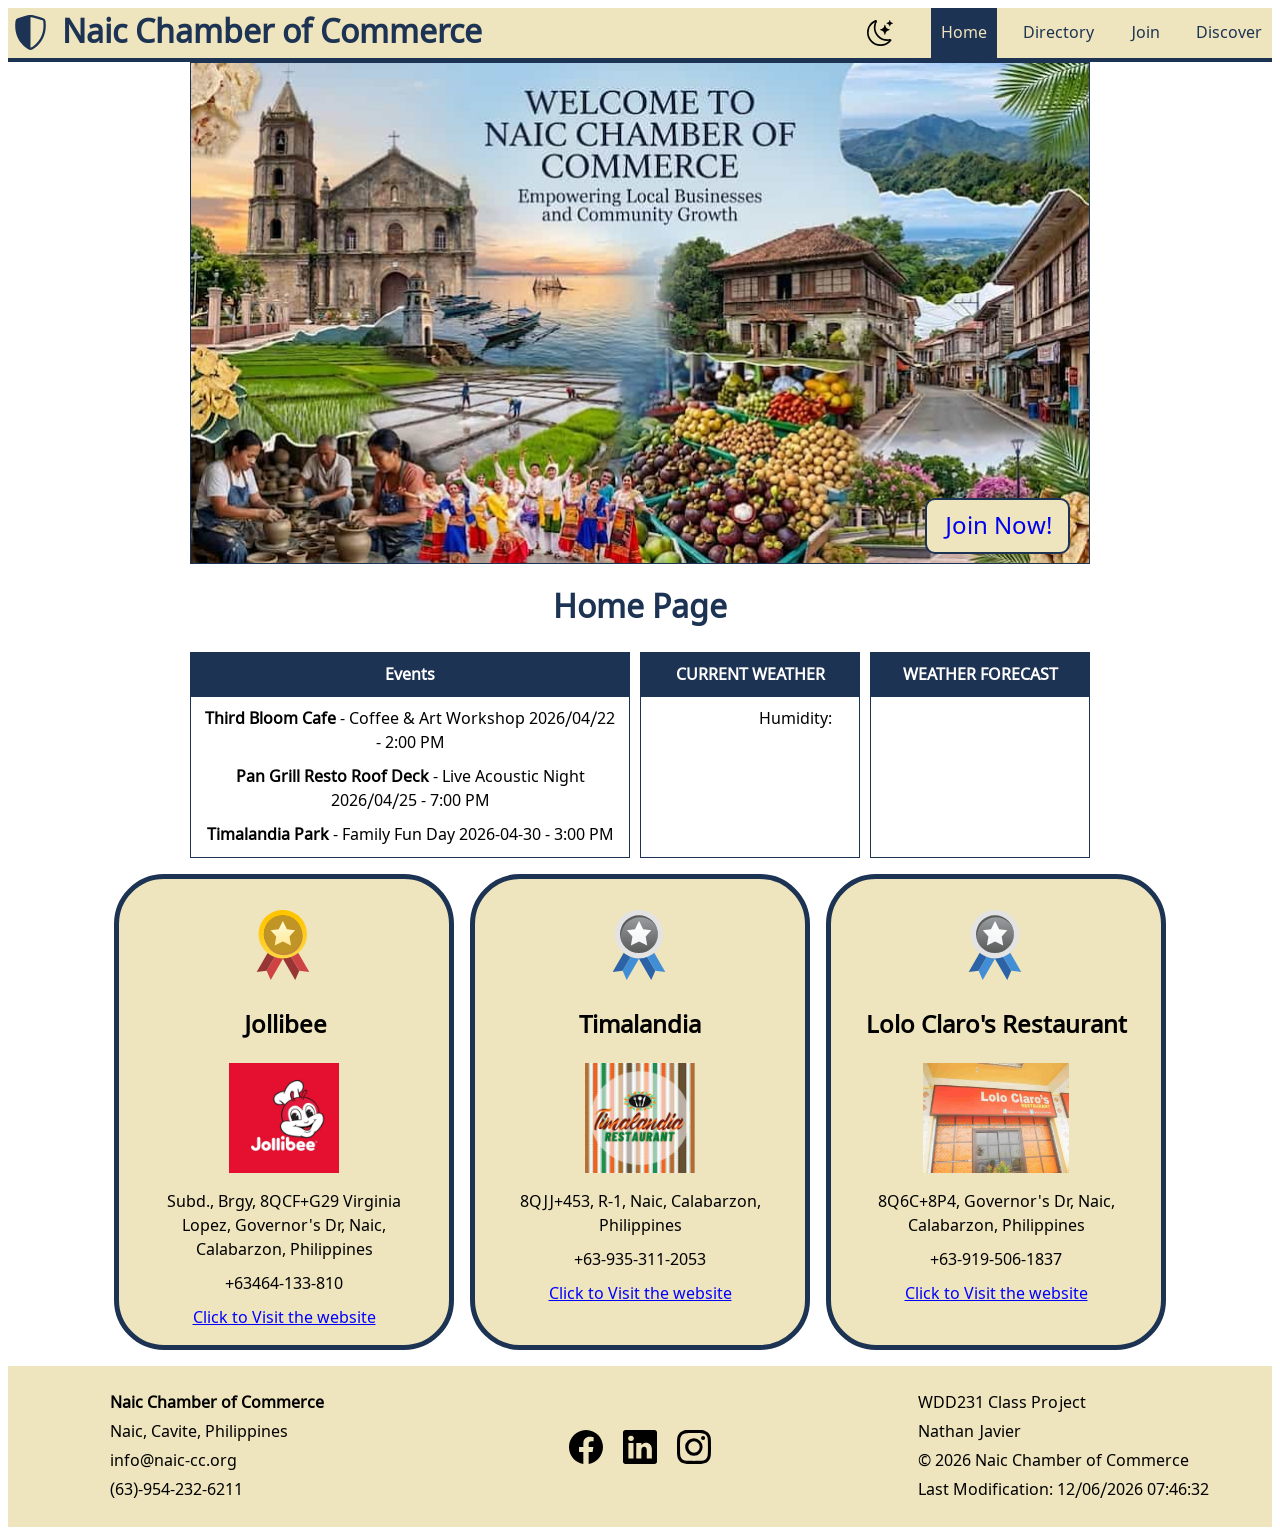
==== chamber/index.html @ 7223b31a "index changes" ====
<!DOCTYPE html>
<html lang="en">
<head>
    <meta charset="UTF-8">
    <meta name="viewport" content="width=device-width, initial-scale=1.0">
    <title>Naic Chamber Index Page</title>
    <meta name="author" content="Nathan Javier">
    <meta name="description" content="Home page of Naic Chamber of Commerce, Index Project of wdd-231 that showcase using the Api">
    <meta  property="og:title" content="Nathan Javier">
    <meta  property="og:description" content="Index Home Pages of Naic Chamber of Commerce.">
    <meta  property="og:image" content="https://theophilox.github.io/wdd231/chamber/images/naic-og.jpg">
    <meta  property="og:url" content="https://theophilox.github.io/wdd231/chamber/directory.html">
    <link rel="stylesheet" href="styles/normalize.css">
    <link rel="stylesheet" href="styles/base.css">
    <link rel="stylesheet" href="styles/larger.css">
    <script src="scripts/getdate.js" defer></script>
    <script src="scripts/navigation.js" defer></script>
    <script src="scripts/spotlight.js" defer></script>
    <script src="scripts/weather.js" defer></script>
    <script src="scripts/forecast.js" defer></script>
    <script src="scripts/events.js" defer></script>
    <link rel="icon" href="favicon.ico">
    <link rel="preconnect" href="https://fonts.googleapis.com">
    <link rel="preconnect" href="https://fonts.gstatic.com" crossorigin>
    <link href="https://fonts.googleapis.com/css2?family=Noto+Sans+Math&display=swap" rel="stylesheet">
</head>
<body>
    <header>
        <img src="images/naic-logo.svg" alt="site logo" width="24" height="24">
        <span>Naic Chamber of Commerce</span>
        <img class="themes" src="images/moon-stars.svg" alt="themes icon" width="16" height="16">
        <button id="ham-btn" class="hamburger" aria-label="Menu"></button>
        <nav id="nav-bar" class="navigation">
            <ul>
                <li><a class="active" href="#">Home</a></li>
                <li ><a  href="#">Directory</a></li>
                <li><a href="#">Join</a></li>
                <li><a href="#">Discover</a></li>
            </ul>
        </nav>
    </header>

    <main>
        <div class="hero">
            <img src="images/naic-hero.jpg" alt="naic night shot">
            <a href="#" class="cta-button">Join Now!</a>
        </div>

        <h1>Home Page</h1>

        <div class="ups-ctnr">

            <section class="event" id="event-list">
                <h2>Events</h2>

                
            
            </section>
            <section >
                <h2>CURRENT WEATHER</h2>
                <div class="current-weather">
                    <img id="weather-icon">
                    <div>
                        <p><span id="current-temp"></span></p>
                        <p><span id="status"></span></p>
                        <p>Humidity: <span id="humidity"></span>
                        </p>
                    </div>
                </div>
                
            </section>
            <section>
                <h2>WEATHER FORECAST</h2>
                <div  id="forecast"></div>

            </section>
        </div>
        
        <div id="spotlight" class="spot-mem">

        </div>
    </main>
    <footer>
        <div>
            <p><strong>Naic Chamber of Commerce</strong></p>
            <p>Naic, Cavite, Philippines</p>
            <p>info@naic-cc.org</p>
            <p>(63)-954-232-6211</p>
        </div>
        <div class="social">
            <a href="https://www.facebook.com/Slex.xD/" target="_blank"><img src="images/facebook.svg" alt="facebook icon" width="16" height="16"></a>
            <a href="https://www.linkedin.com/in/nathan-javier27" target="_blank"><img src="images/linkedin.svg" alt="linkedIN icon" width="16" height="16"></a>
            <a href="#" target="_blank"><img src="images/instagram.svg" alt="instagram icon" width="16" height="16"></a>
        </div>

        <div class="copyright">
            <p>WDD231 Class Project</p>
            <p>Nathan Javier</p>
            <p>© <span id="currentYear"></span> Naic Chamber of Commerce</p>
            <p>Last Modification: <span id="lastModified"></span></p>
        </div>

    </footer>
    
</body>
</html>
---- chamber/styles/base.css ----
:root {
    --primary: #1d3353;
    --secondary: #eee4bd;

}

* {
    font-family: "Noto Sans Math", sans-serif;
    box-sizing: border-box;
}

/*- Header -*/

header {

    display: grid;
    grid-template-columns: 44px auto 44px 44px;
    align-items: center;
    column-gap: 5px;
    background-color: var(--secondary);
    border-bottom: solid 4px var(--primary);
    
}

header img {
    display: block;
    width: 35px;
    height: auto;
    margin: auto;
}

header .themes {
    height: 26px;
    width: 26px;
}

header span {
    color: var(--primary);
    font-weight: 900;
    font-size: medium;
}




/*- Hamburger -*/
.hamburger {
    background: none;
    border: none;
    cursor: pointer;
}

.hamburger::before {
    content: "\2630";
    font-size: 2rem;
    color: var(--primary);
}

.hamburger.show::before {
    content: "\00D7";
    font-size: 2rem;
    color: var(--primary);
}

/*- Navigation -*/
.navigation {
    display: none;
    background-color: var(--secondary);
    grid-column: 1/-1;
    margin-top: 10px;
    color: var(--primary);
}

.navigation.show {
    display: block;
}

.navigation img {
    width: 100%;
    height: auto;
}

.navigation ul {
    list-style-type: none;
    margin: 0;
    padding: 0;
}


.navigation a {
    display: block;
    padding: .8rem 10px;
    text-decoration: none;
    color: var(--primary);
}

.navigation a.active {
    background-color: var(--primary);
    color: var(--secondary);
}

.navigation a:hover {
    background-color: var(--primary);
    color: var(--secondary);
}

/*- Main -*/

main {
     max-width: 1200px;
     margin: 0 auto;
}

h1 {
    color: var(--primary);
    padding: 20px;
    margin: 0;
    text-align: center;
}

.menu {
    display: flex;
    align-items: center;
    justify-content: center;
    gap: 20px;
    margin: 20px 0;
}

.menu button {
    width: 100px;
    background-color: var(--secondary);
    color: var(--primary);
    border: none;
    padding: 10px;
    border-radius: 6px;
    font-weight: bold;
}

.menu img {
    height: 24px;
    width: 24px;
}

.menu button:hover {
    background-color: var(--primary);
    color: var(--secondary);
    cursor: pointer;
}


.list img {
    display: none;
}

.hero {
    display: block;
    margin: 0 auto;
    position: relative;
    max-width: 900px
}

.hero img{
    display: block;
    margin: 0 auto;
    max-width: 100%;
    height: auto;
    border: 1px solid var(--primary);
}

.cta-button {
    position: absolute;
    bottom: 10px;
    right: 10px;
    border: 2px solid var(--primary);
    background-color: var(--secondary);
    padding: 5px;
    border-radius: 10px;
    text-decoration: none;
    
}

/*- UPDATES & WEATHER -*/

.ups-ctnr {
    display: grid;
    grid-template-columns: 1fr;
    gap: 10px;
    text-align: center;
    max-width: 900px;
    margin: 0 auto;
}

.ups-ctnr section {
    border: 1px solid var(--primary);
}

.ups-ctnr section h2{
    background-color: var(--primary);
    color: white;
    padding: 0;
    margin: 0;
}

.current-weather {
    display: grid;
    grid-template-columns: 90px auto;
    text-align: center;
}



.current-weather h2{
    grid-column: 1/3;
}



/*- Cards -*/

#cards, #spotlight {
    margin: auto;
    display: grid;
    grid-template-columns: repeat(auto-fit, minmax(250px, 340px));
    grid-gap: 1rem;
    padding: 1rem;
    justify-content: center;
    
}

#cards section, #spotlight section {
    display: block;
    padding: 15px;
    text-align: center;
    border: solid 5px var(--primary);  
    border-radius: 50px;
    background-color: var(--secondary);
    margin: 0 auto;
}

.medal {
    margin: 0 auto;
    margin-top: 1rem;
    height: 70px;
    width: 70px;
}

section div {
    margin: 0 auto;

}

section img {
    height: 110px;
    width: auto;
}

section p, section a {
    margin: 10px;
    word-wrap: break-word;
    
}


section a {
    color: rgb(0, 0, 255);

}

section a:hover {
    font-weight: 600;
}

.card-header {
  display: flex;
  align-items: center;
  gap: 10px;           
}

.card-header img {
  width: 50px;
  height: auto;
}



/*- Footer -*/
footer {
    background-color: var(--secondary);
    display: grid;
    grid-gap: 1rem;
    place-items: center;
    text-align: center;
    padding: 20px 5px;
}

footer p {
    margin: 5px 0;
}

footer img {
    padding: 5px;
}

.social {
    display: flex;
    justify-content: center;
    column-gap: 10px;
}

.social a {
    display: flex;
}

.social img {
    width: 44px;
    height: 44px;

}
---- chamber/styles/larger.css ----
@media only screen and (min-width: 670px) {

    header {
        display: grid;
        grid-template-columns: 44px auto 44px 360px ;
        align-items: center;
        column-gap: 10px;
    
    }

    header span {
        color: var(--primary);
        font-weight: 900;
        font-size: xx-large;
    }

    .hamburger {
        display: none;
    }

    .navigation {
        display: block;
        grid-column: auto;
        margin-top: 0;
        
    }

    .navigation ul {
        display: flex;
        justify-content: flex-end;
        gap: 1rem;
    }

    .navigation a {
        border: none;
        width: auto;
    }

    #cards.list {
        display: block;
    }

    #cards.list section{
        display: grid;
        text-align: left;
        border: solid 1px var(--secondary);
        grid-template-columns: 230px auto 150px auto;
    }



    #cards.list section a{

        overflow-wrap: break-word;
    }

    footer {
        display: grid;
        grid-template-columns: 1fr 1fr 1fr;
        text-align: left;
    }

    .cta-button {
        bottom: 10px;
        right: 20px;
        padding: 0.5rem 1rem;
        font-size: x-large;
    }

    .ups-ctnr {
        display: grid;
        grid-template-columns: 2fr 1fr 1fr;
        gap: 10px;
    }

    .ups-ctnr section h2 {
        font-size: 1rem;
        padding: 10px;
    }

    .ups-ctnr section {
        border: 1px solid var(--primary);
        justify-content: center;
    }

    .current-weather p > span {
        text-align: center;
    }

    .spot-mem {
        display: grid;
        grid-template-columns: 1fr 1fr 1fr;
        gap: 10px;

    }


}
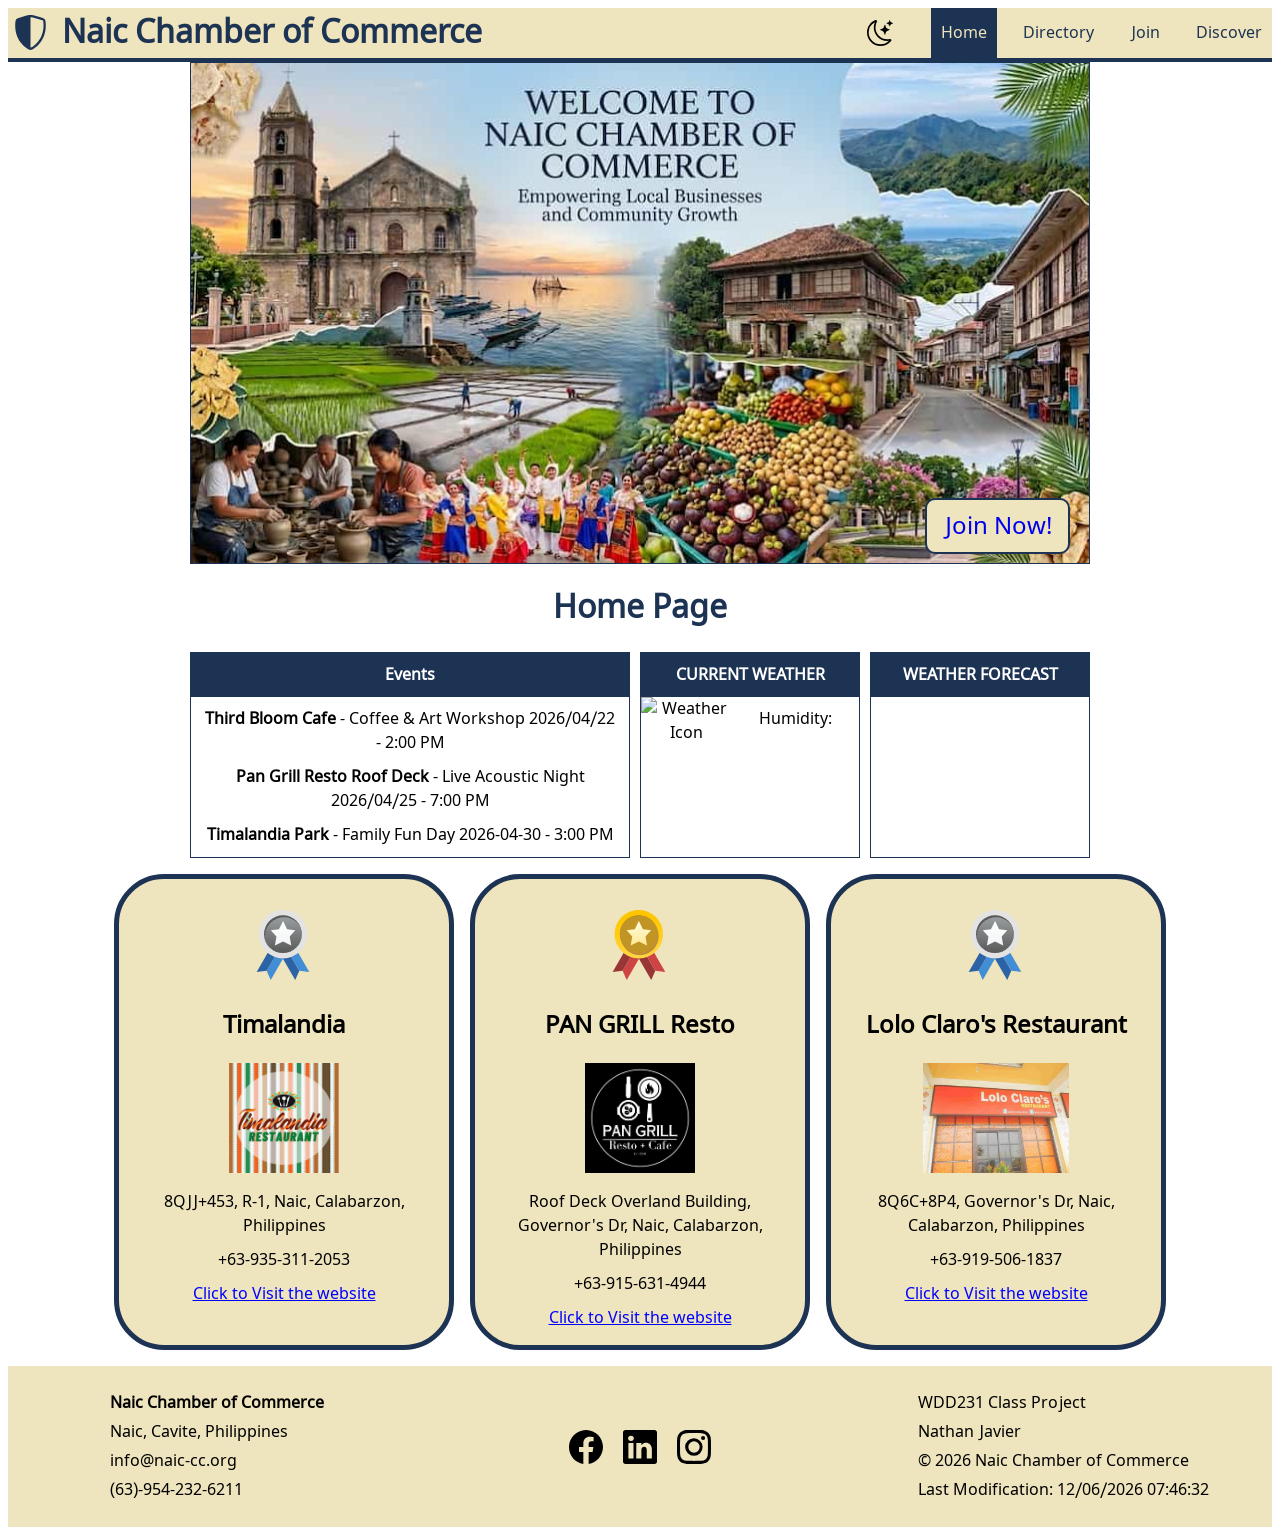
==== commit 38832d45: "again" ====
--- a/chamber/index.html
+++ b/chamber/index.html
@@ -58,8 +58,8 @@
             </section>
             <section >
                 <h2>CURRENT WEATHER</h2>
-                <div class="current-weather">
-                    <img id="weather-icon">
+                <div class="current-weather" id="weather">
+                    <img id="weather-icon" src="" alt="Weather Icon">
                     <div>
                         <p><span id="current-temp"></span></p>
                         <p><span id="status"></span></p>
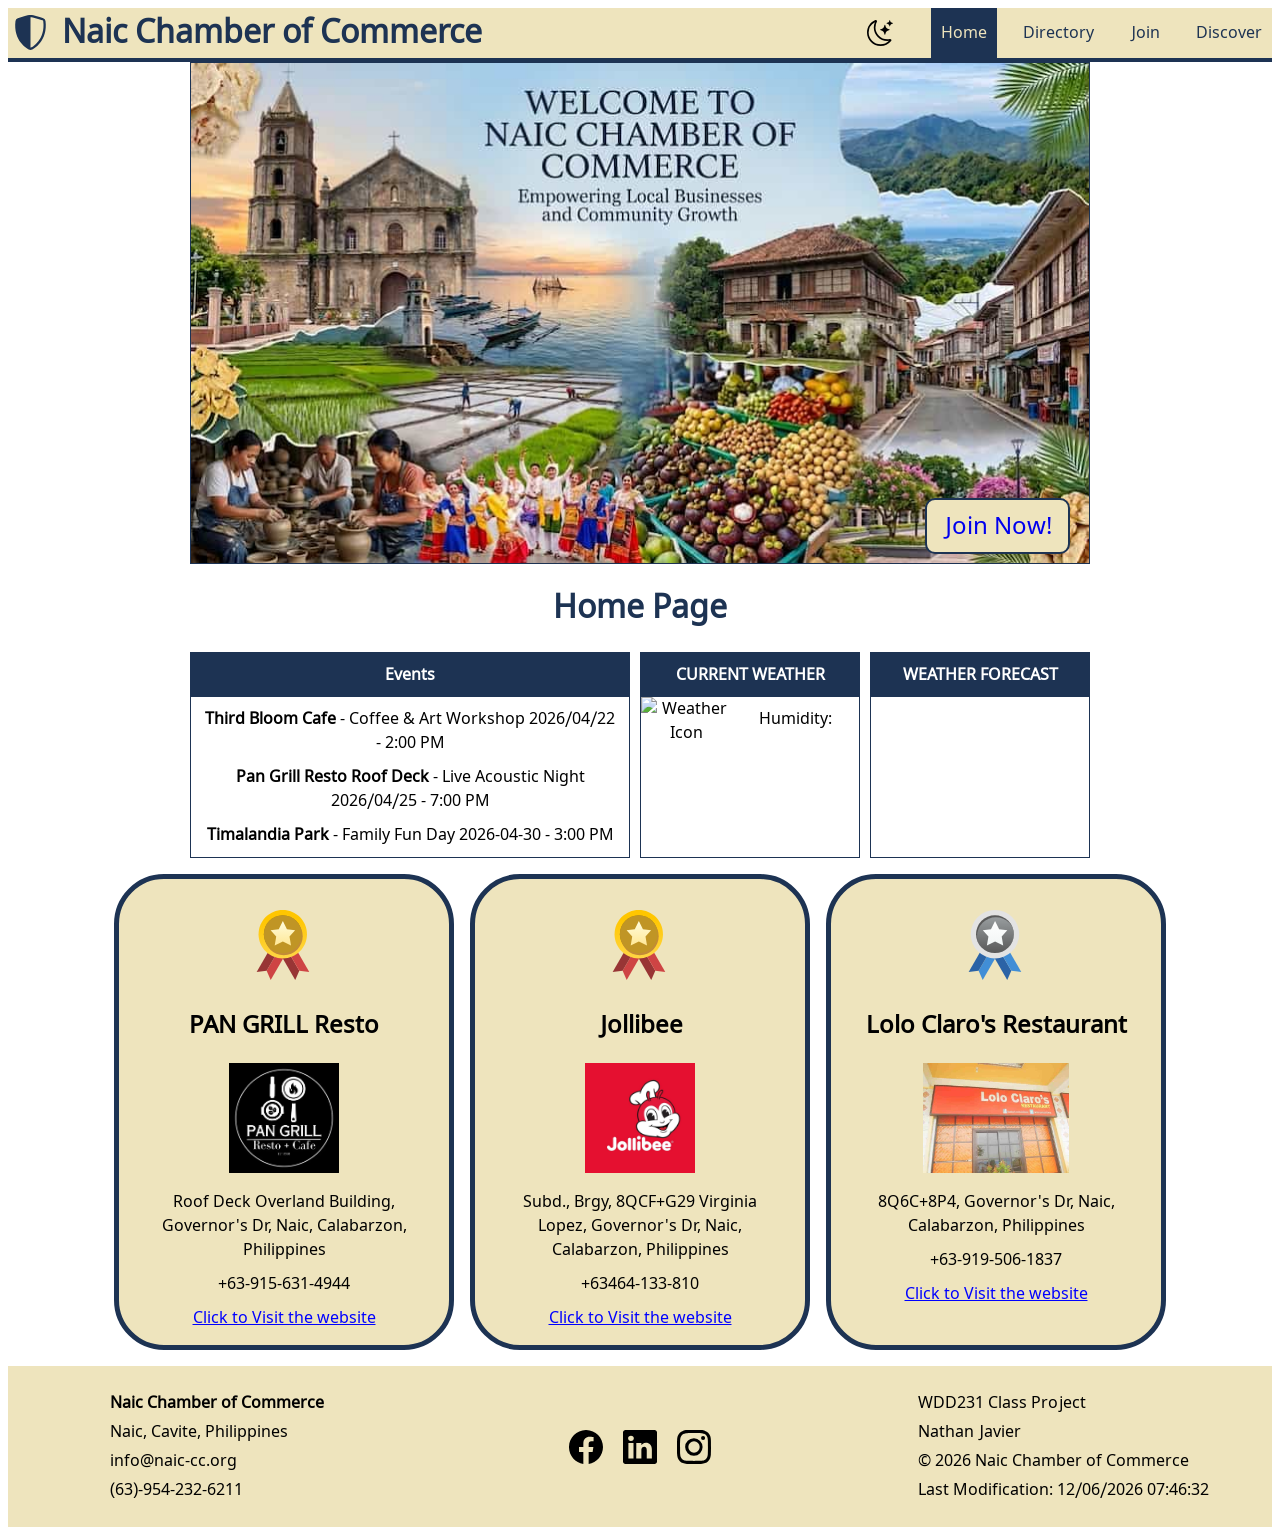
==== commit 75e4edf1: "again" ====
--- a/chamber/index.html
+++ b/chamber/index.html
@@ -8,7 +8,7 @@
     <meta name="description" content="Home page of Naic Chamber of Commerce, Index Project of wdd-231 that showcase using the Api">
     <meta  property="og:title" content="Nathan Javier">
     <meta  property="og:description" content="Index Home Pages of Naic Chamber of Commerce.">
-    <meta  property="og:image" content="https://theophilox.github.io/wdd231/chamber/images/naic-og.jpg">
+    <meta  property="og:image" content="https://theophilox.github.io/wdd231/chamber/images/naic-hero.jpg">
     <meta  property="og:url" content="https://theophilox.github.io/wdd231/chamber/directory.html">
     <link rel="stylesheet" href="styles/normalize.css">
     <link rel="stylesheet" href="styles/base.css">
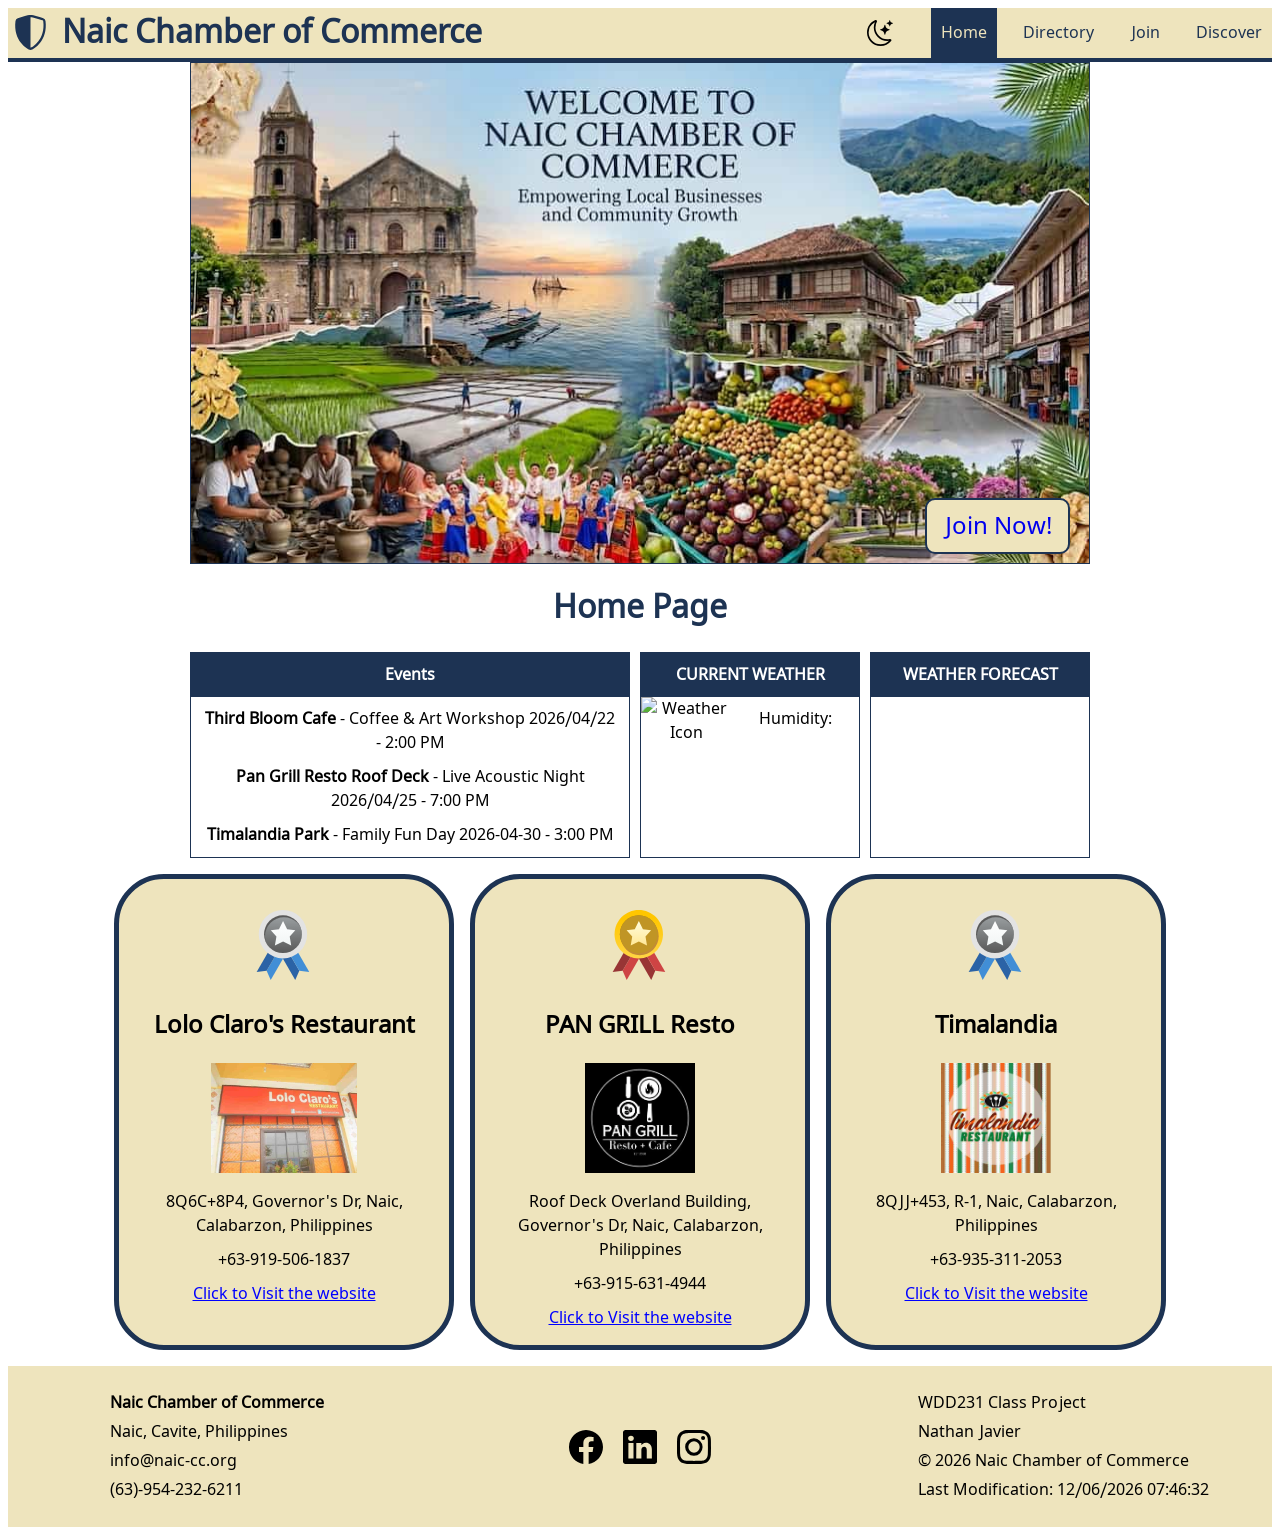
==== commit e1111d47: "try" ====
--- a/chamber/index.html
+++ b/chamber/index.html
@@ -59,7 +59,7 @@
             <section >
                 <h2>CURRENT WEATHER</h2>
                 <div class="current-weather" id="weather">
-                    <img id="weather-icon" src="" alt="Weather Icon">
+                    <img id="weather-icon" src="#" alt="Weather Icon">
                     <div>
                         <p><span id="current-temp"></span></p>
                         <p><span id="status"></span></p>
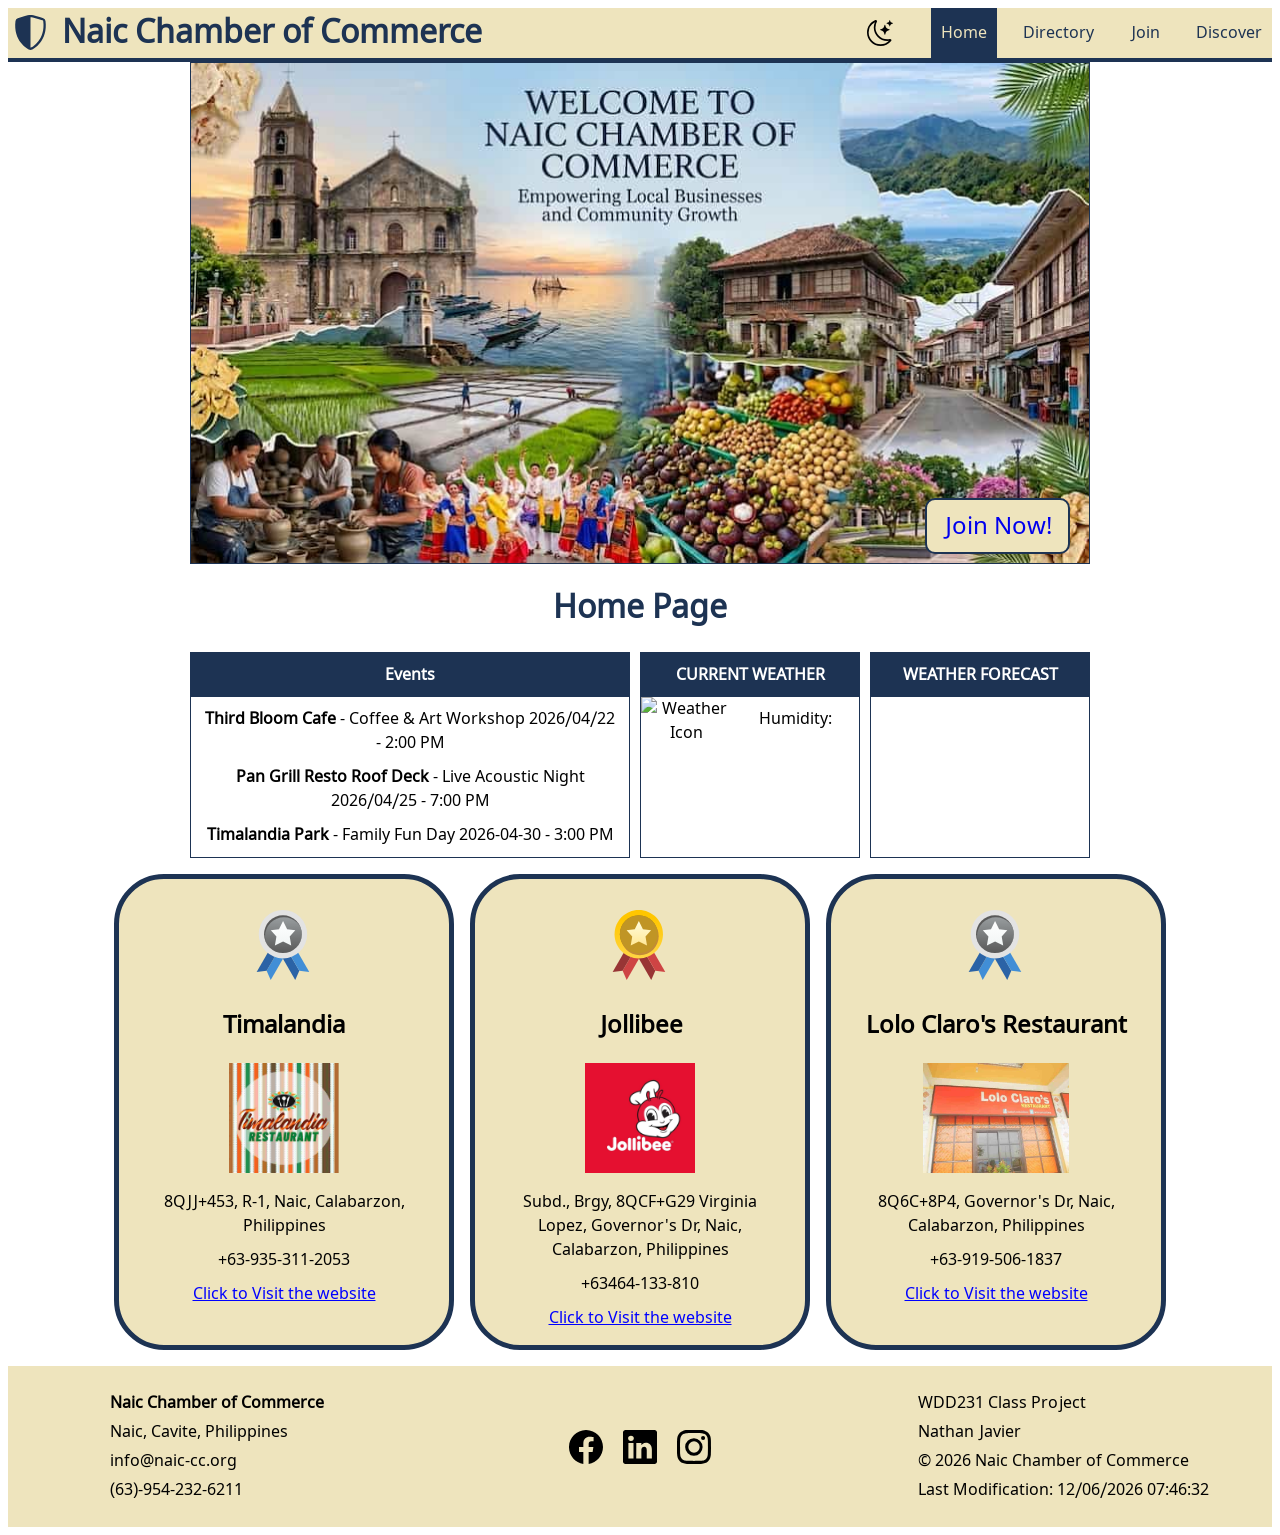
==== commit d2786d8d: "add path for index and directory" ====
--- a/chamber/index.html
+++ b/chamber/index.html
@@ -6,8 +6,8 @@
     <title>Naic Chamber Index Page</title>
     <meta name="author" content="Nathan Javier">
     <meta name="description" content="Home page of Naic Chamber of Commerce, Index Project of wdd-231 that showcase using the Api">
-    <meta  property="og:title" content="Nathan Javier">
-    <meta  property="og:description" content="Index Home Pages of Naic Chamber of Commerce.">
+    <meta  property="og:title" content="Welcome to the homepage of Naic chamber of commerce.">
+    <meta  property="og:description" content="Index Home Page of Naic Chamber of Commerce for weekly project of wdd231.">
     <meta  property="og:image" content="https://theophilox.github.io/wdd231/chamber/images/naic-hero.jpg">
     <meta  property="og:url" content="https://theophilox.github.io/wdd231/chamber/directory.html">
     <link rel="stylesheet" href="styles/normalize.css">
@@ -32,8 +32,8 @@
         <button id="ham-btn" class="hamburger" aria-label="Menu"></button>
         <nav id="nav-bar" class="navigation">
             <ul>
-                <li><a class="active" href="#">Home</a></li>
-                <li ><a  href="#">Directory</a></li>
+                <li><a class="active" href="index.html">Home</a></li>
+                <li ><a  href="directory.html">Directory</a></li>
                 <li><a href="#">Join</a></li>
                 <li><a href="#">Discover</a></li>
             </ul>
--- a/chamber/styles/base.css
+++ b/chamber/styles/base.css
@@ -148,9 +148,8 @@
 }
 
 
-.list img {
-    display: none;
-}
+
+
 
 .hero {
     display: block;
@@ -260,6 +259,12 @@
     
 }
 
+.list .members-icon {
+    display: none;
+}
+
+
+
 
 section a {
     color: rgb(0, 0, 255);
--- a/chamber/styles/larger.css
+++ b/chamber/styles/larger.css
@@ -42,9 +42,10 @@
 
     #cards.list section{
         display: grid;
-        text-align: left;
-        border: solid 1px var(--secondary);
+        text-align: center;
+        border: solid 1px var(--primary);
         grid-template-columns: 230px auto 150px auto;
+        border-radius: 0;
     }
 
 
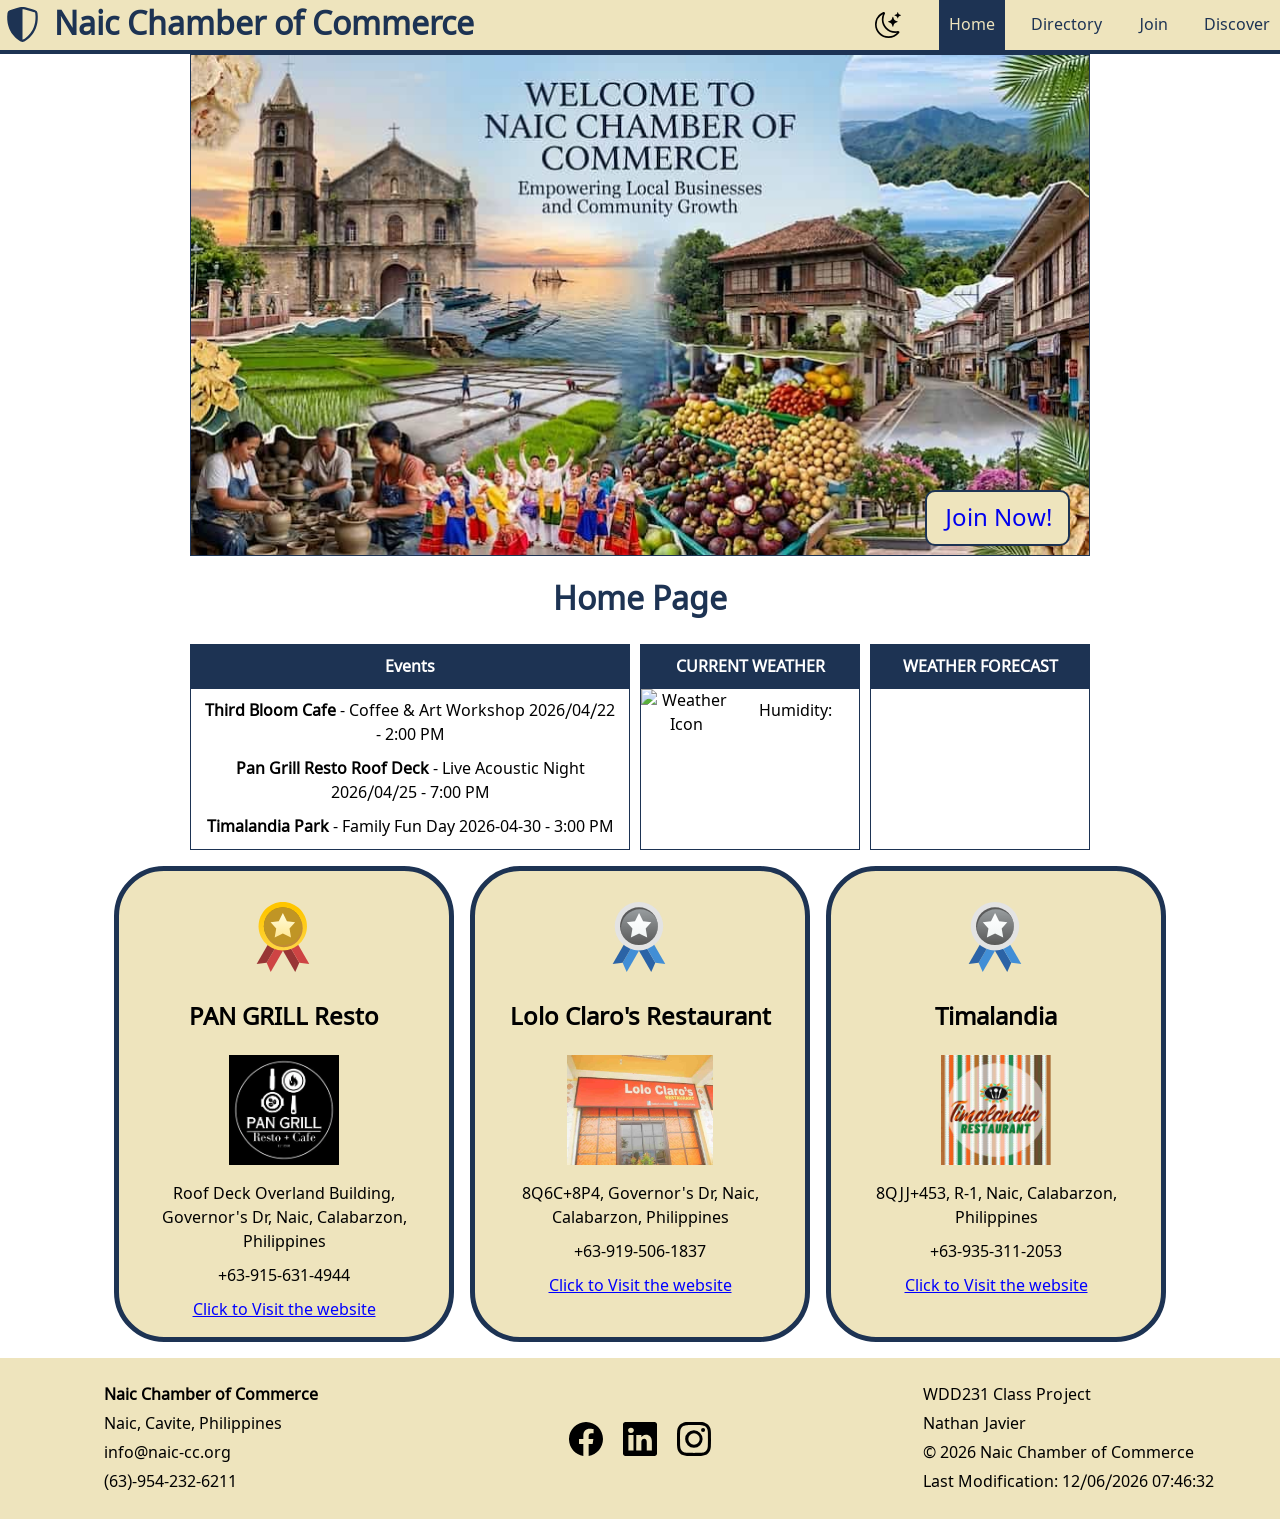
==== commit 7504da6f: "Project Plan" ====
--- a/chamber/index.html
+++ b/chamber/index.html
@@ -34,7 +34,7 @@
             <ul>
                 <li><a class="active" href="index.html">Home</a></li>
                 <li ><a  href="directory.html">Directory</a></li>
-                <li><a href="#">Join</a></li>
+                <li><a href="join.html">Join</a></li>
                 <li><a href="#">Discover</a></li>
             </ul>
         </nav>
@@ -43,7 +43,7 @@
     <main>
         <div class="hero">
             <img src="images/naic-hero.jpg" alt="naic night shot">
-            <a href="#" class="cta-button">Join Now!</a>
+            <a href="join.html" class="cta-button">Join Now!</a>
         </div>
 
         <h1>Home Page</h1>
--- a/chamber/styles/base.css
+++ b/chamber/styles/base.css
@@ -10,6 +10,10 @@
 }
 
 /*- Header -*/
+
+body {
+    margin: 0;
+}
 
 header {
 
@@ -321,4 +325,118 @@
     height: 44px;
 
 }
-
+/*---------------Join html-----------------*/
+
+
+.container {
+    display: grid;
+    grid-template-columns: 1fr;
+    gap: 20px;
+    margin: 2rem auto;
+}
+
+.container form, .container div {
+    padding: 1.5rem;
+}
+form label {
+    display: block;
+    margin-bottom: 10px;
+}
+
+input, textarea, select {
+    width: 100%;
+    padding: 8px;
+}
+
+form input[type="submit"] {
+    border-radius: 10px;
+    cursor: pointer;
+}
+
+form input[type="submit"]:hover {
+    background-color: var(--primary);
+    color: white;
+}
+
+.submit-button {
+    background-color: var(--secondary);
+}
+
+fieldset {
+    margin-bottom: 1rem;
+    border-radius: 0 20px 0 0;
+}
+
+.members {
+    display: flex;
+    flex-direction: column;
+    gap: 10px;
+    text-align: center;
+}
+
+.members div {
+    border-radius: 8px;
+    padding: 15px;
+    opacity: 0;
+    transform: translateX(150px);
+    animation: fadeIn 3s forwards;
+    text-align: center;
+    box-shadow: 0 0 10px var(--primary);
+    background-color: var(--secondary);
+    margin-bottom: 2rem;
+
+}
+
+.members h3 {
+   margin: 0;
+
+}
+
+
+@keyframes fadeIn {
+  to {
+    opacity: 1;
+    transform: translateY(0);
+  }
+}
+
+dialog {
+  padding: 20px;
+  border-radius: 10px;
+
+}
+
+dialog button {
+    display: block;
+    margin: 0 auto;
+}
+
+
+::backdrop {
+    background-color: rgb(0 0 0 / 80%);
+
+}
+
+.output {
+    text-align: center;
+
+}
+
+label:focus-within {
+    font-weight: bolder;
+}
+
+input:focus, textarea:focus {
+    box-shadow: 0 0 10px var(--primary);
+    outline: none;
+}
+
+
+input:required:valid {
+  border: 2px solid green;
+}
+
+input:focus:invalid {
+  border: 2px solid red;
+}
+
--- a/chamber/styles/larger.css
+++ b/chamber/styles/larger.css
@@ -1,4 +1,4 @@
-@media only screen and (min-width: 670px) {
+@media only screen and (min-width: 600px) {
 
     header {
         display: grid;
@@ -95,5 +95,12 @@
 
     }
 
+    .container {
+    grid-template-columns: 2fr 1fr;
+    grid-gap: 0.2rem;
+  }
+
+ 
+
 
 }
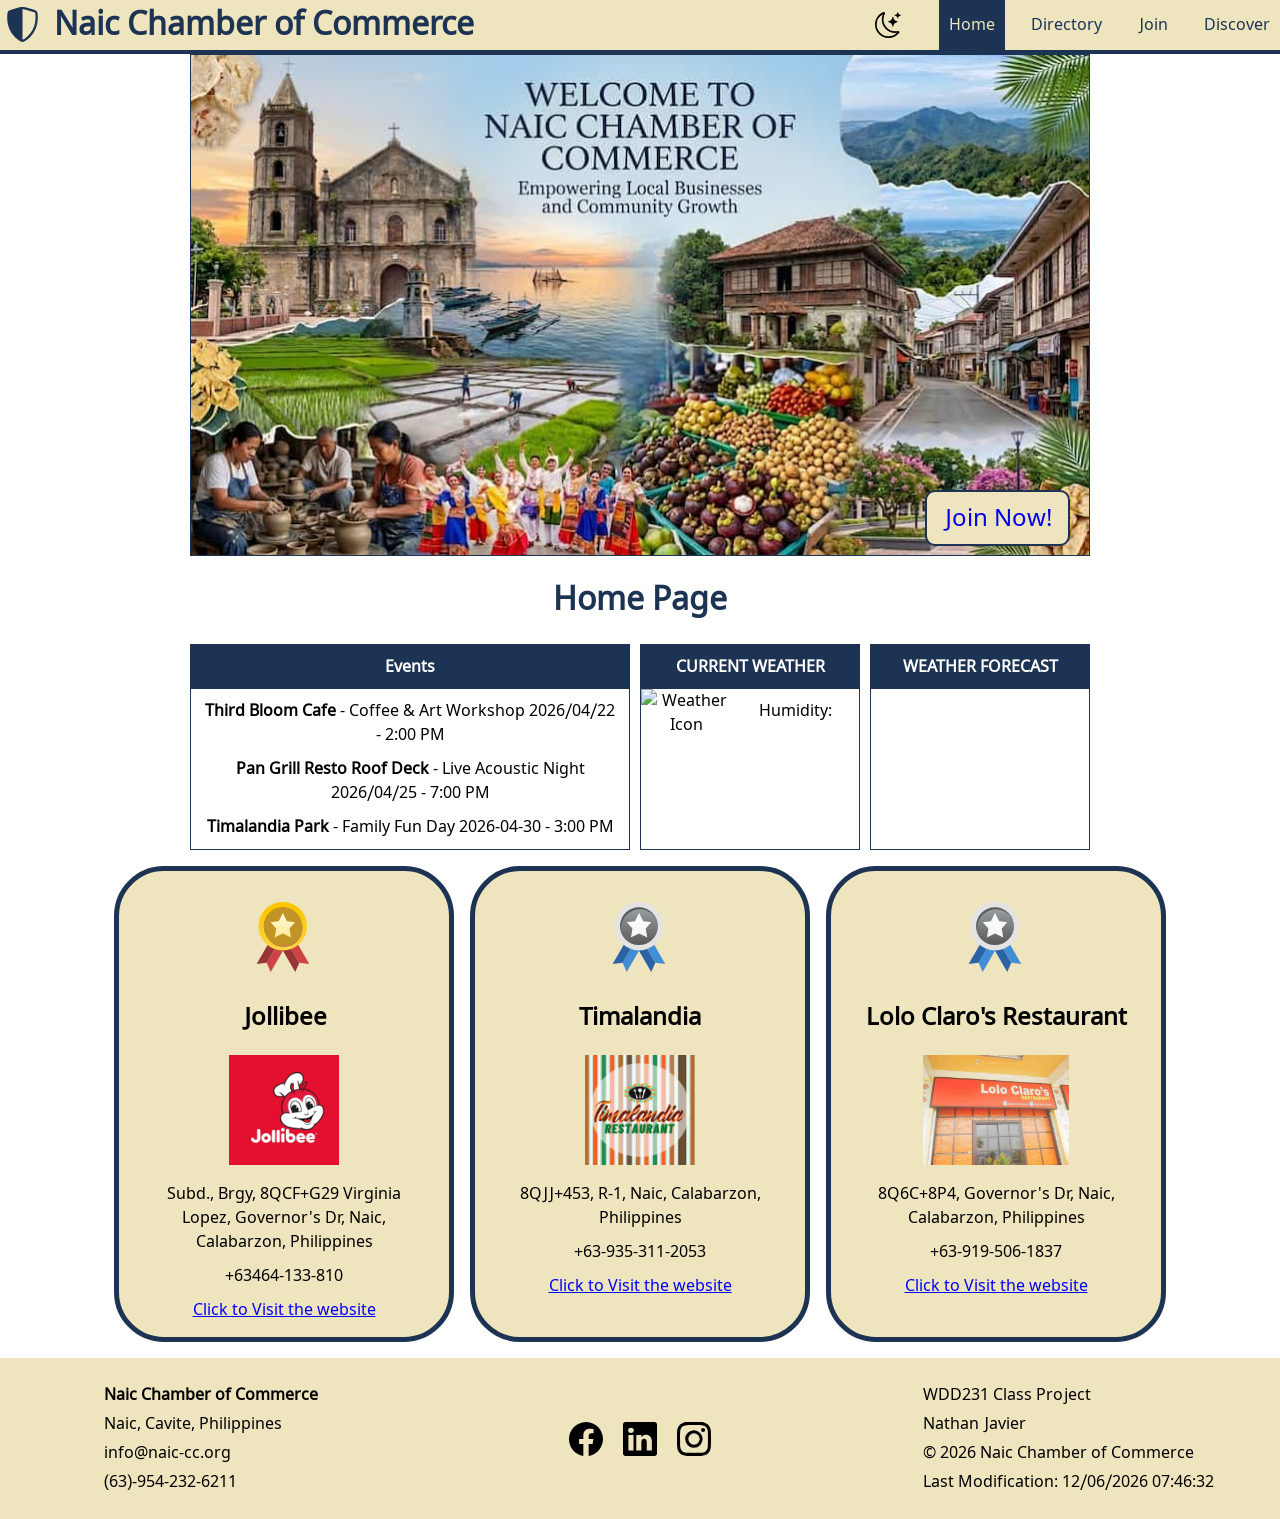
==== commit ff93917c: "discover page and updated link" ====
--- a/chamber/index.html
+++ b/chamber/index.html
@@ -35,7 +35,7 @@
                 <li><a class="active" href="index.html">Home</a></li>
                 <li ><a  href="directory.html">Directory</a></li>
                 <li><a href="join.html">Join</a></li>
-                <li><a href="#">Discover</a></li>
+                <li><a href="discover.html">Discover</a></li>
             </ul>
         </nav>
     </header>
--- a/chamber/styles/base.css
+++ b/chamber/styles/base.css
@@ -440,3 +440,117 @@
   border: 2px solid red;
 }
 
+
+/*---------------Discover-----------------*/
+
+
+#discover-cards {
+    display: grid;
+    grid-gap: 1rem;
+    
+
+}
+
+#discover-cards section {
+    box-shadow: 0 0 15px rgb(54, 54, 54);
+    margin: .5rem;
+    text-align: center;
+    border-radius: 0 20px 0 0;
+    overflow: hidden;
+    display: grid;
+    grid-template-areas:
+    "name"
+    "photo"
+    "description"
+    "address"
+    "button";
+}
+
+.discover-cont {
+    margin: 1rem
+}
+
+#discover-cards h2 {
+    grid-area: name;
+    margin: 0 .5rem;
+    padding: 1rem;
+}
+
+#discover-cards figure {
+    grid-area: photo;
+    margin: 0;
+}
+
+#discover-cards img {
+    width: 100%;
+    height: auto;
+    margin: 0;
+    padding: 0;
+    transition: transform 0.8ms;
+}
+
+#discover-cards img:hover {
+    transform: scale(1.1);
+}
+
+#discover-cards section:hover {
+    transform: scale(1.02);
+
+}
+
+#discover-cards section p {
+    grid-area: description;
+    margin: 0 .3rem;
+    padding: .5rem;
+}
+
+#discover-cards address {
+    grid-area: address;
+    margin: 0 .3rem;
+    padding: .5rem;
+}
+
+#discover-button {
+    grid-area: button;
+    display: block; 
+    margin: .5rem auto 1rem;
+    background-color: var(--primary);
+    color: white;
+    border-radius: 0 10px 0px 0;
+}
+
+#visit-message {
+    max-width: 500px;
+    height: auto;
+    text-align: center;
+    font-weight: 600;
+    font-size: 1rem;
+    background: var(--secondary);
+    padding: 0.5rem;
+    display: block;
+    margin: auto;
+    border-radius: 10px;
+    margin-bottom: 1rem;
+}
+
+#discover-button:hover {
+    background-color: var(--secondary);
+    color: var(--primary);
+    font-weight: bold;
+}
+
+#visit-message {
+        animation: slideIn 1s forwards;
+    }
+        @keyframes slideIn {
+            from {
+                transform: translateY(-100%);
+                opacity: 0;
+            }
+    
+            to {
+                transform: translateX(0);
+                opacity: 1;
+            }
+        }
+
--- a/chamber/styles/larger.css
+++ b/chamber/styles/larger.css
@@ -1,4 +1,4 @@
-@media only screen and (min-width: 600px) {
+@media only screen and (min-width: 1025px) {
 
     header {
         display: grid;
@@ -100,6 +100,11 @@
     grid-gap: 0.2rem;
   }
 
+  #discover-cards {
+        display: grid;
+        grid-template-columns: 1fr 1fr 1fr;
+    }
+
  
 
 
